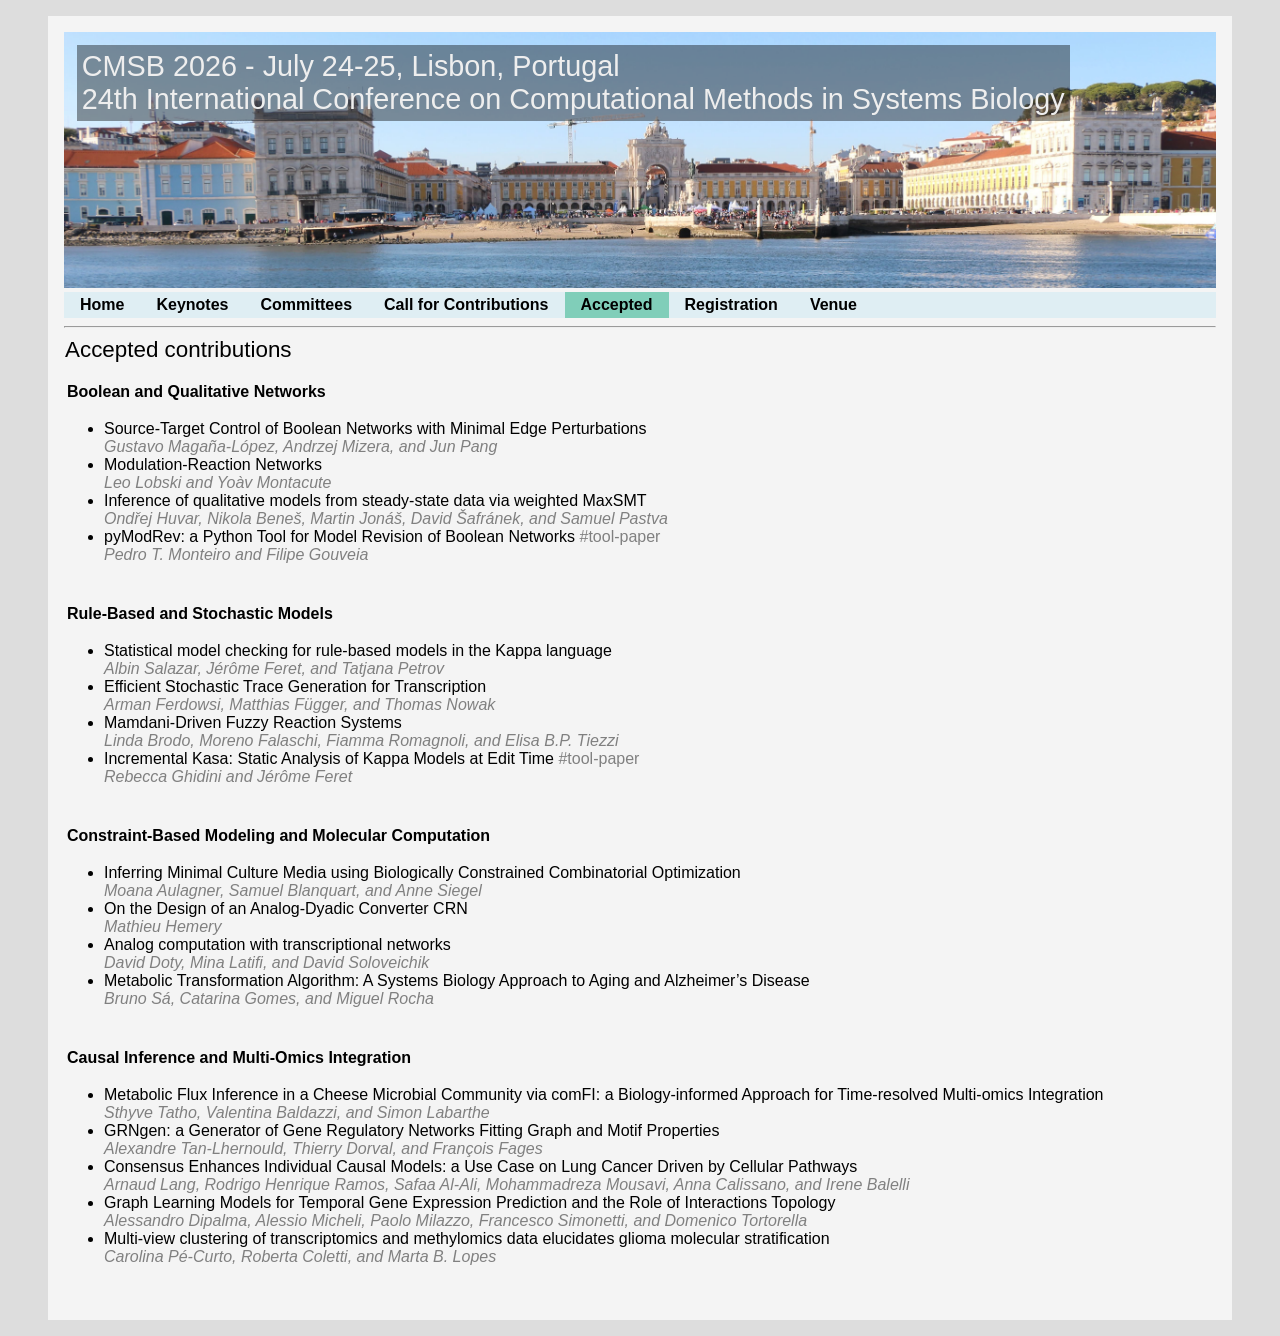
==== accepted.html @ 8c9785f2 "added accepted papers" ====
<!DOCTYPE html>
<html lang="en">
<head>
  <meta http-equiv="Content-Type" content="text/html;charset=utf-8" />
  <title>CMSB 2026, July 24-25, Lisbon, PT</title>
  <link rel="icon" href="favicon.png">
  <link rel="stylesheet" href="https://cdnjs.cloudflare.com/ajax/libs/font-awesome/4.7.0/css/font-awesome.min.css">
  <link rel="stylesheet" href="https://use.fontawesome.com/releases/v5.7.1/css/all.css" integrity="sha384-fnmOCqbTlWIlj8LyTjo7mOUStjsKC4pOpQbqyi7RrhN7udi9RwhKkMHpvLbHG9Sr" crossorigin="anonymous">

  <link rel="stylesheet" type="text/css" href="stylesheet.css" />
</head>

<body>
<div id="container">
<div class="site-header">
	<div class="top-left">CMSB 2026 - July 24-25, Lisbon, Portugal<br>
	24th International Conference on Computational Methods in Systems Biology</div>
  <img class="img-top" src="lisboa.jpg" alt="Lisboa" 
  title="Praça do Comércio and São Jorge Castle, Lisboa - Photo taken by Pedro Monteiro sailing on the Tagus river">
</div>
<div class="topnav responsive" id="myTopnav">
  <a href="index.html" id="home" class="">Home</a>
  <a href="keynotes.html" id="keynotes" class="">Keynotes</a>
  <a href="committees.html" id="committees" class="">Committees</a>
  <a href="submission.html" id="submission" class="">Call for Contributions</a>
  <a href="accepted.html" id="accepted" class="active">Accepted</a>
  <a href="registration.html" id="registration" class="">Registration</a>
  <a href="venue.html" id="venue" class="">Venue</a>
  <a href="javascript:void(0);" class="icon" onclick="menu()"> <i class="fa fa-bars fa-6"></i> </a>
</div>


<hr style="lgray">
<div class="section">Accepted contributions</div>


<p><!-- ------------------------------------------ -->
<b>Boolean and Qualitative Networks</b><br>

<ul>
<li>Source-Target Control of Boolean Networks with Minimal Edge Perturbations<br>
<span class="author">Gustavo Magaña-López, Andrzej Mizera, and Jun Pang</span></li>

<li>Modulation-Reaction Networks<br>
<span class="author">Leo Lobski and Yoàv Montacute</span></li>

<li>Inference of qualitative models from steady-state data via weighted MaxSMT<br>
<span class="author">Ondřej Huvar, Nikola Beneš, Martin Jonáš, David Šafránek, and Samuel Pastva</span></li>

<li>pyModRev: a Python Tool for Model Revision of Boolean Networks <font color="gray">#tool-paper</font><br>
<span class="author">Pedro T. Monteiro and Filipe Gouveia</span></li>
</ul>
</p>



<p><!-- ------------------------------------------ -->
<b>Rule-Based and Stochastic Models</b><br>

<ul>
<li>Statistical model checking for rule-based models in the Kappa language<br>
<span class="author">Albin Salazar, Jérôme Feret, and Tatjana Petrov</span></li>

<li>Efficient Stochastic Trace Generation for Transcription<br>
<span class="author">Arman Ferdowsi, Matthias Függer, and Thomas Nowak</span></li>

<li>Mamdani-Driven Fuzzy Reaction Systems<br>
<span class="author">Linda Brodo, Moreno Falaschi, Fiamma Romagnoli, and Elisa B.P. Tiezzi</span></li>

<li>Incremental Kasa: Static Analysis of Kappa Models at Edit Time <font color="gray">#tool-paper</font><br>
<span class="author">Rebecca Ghidini and Jérôme Feret</span></li>
</ul>
</p>


<p><!-- ------------------------------------------ -->
<b>Constraint-Based Modeling and Molecular Computation</b><br>

<ul>
<li>Inferring Minimal Culture Media using Biologically Constrained Combinatorial Optimization<br>
<span class="author">Moana Aulagner, Samuel Blanquart, and Anne Siegel</span></li>

<li>On the Design of an Analog-Dyadic Converter CRN<br>
<span class="author">Mathieu Hemery</span></li>

<li>Analog computation with transcriptional networks<br>
<span class="author">David Doty, Mina Latifi, and David Soloveichik</span></li>

<li>Metabolic Transformation Algorithm: A Systems Biology Approach to Aging and Alzheimer’s Disease<br>
<span class="author">Bruno Sá, Catarina Gomes, and Miguel Rocha</span></li>
</ul>
</p>


<p><!-- ------------------------------------------ -->
<b>Causal Inference and Multi-Omics Integration</b><br>

<ul>
<li>Metabolic Flux Inference in a Cheese Microbial Community via comFI: a Biology-informed Approach for Time-resolved Multi-omics Integration<br>
<span class="author">Sthyve Tatho, Valentina Baldazzi, and Simon Labarthe</span></li>

<li>GRNgen: a Generator of Gene Regulatory Networks Fitting Graph and Motif Properties</li>
<span class="author">Alexandre Tan-Lhernould, Thierry Dorval, and François Fages</span></li>

<li>Consensus Enhances Individual Causal Models: a Use Case on Lung Cancer Driven by Cellular Pathways</li>
<span class="author">Arnaud Lang, Rodrigo Henrique Ramos, Safaa Al-Ali, Mohammadreza Mousavi, Anna Calissano, and Irene Balelli</span></li>

<li>Graph Learning Models for Temporal Gene Expression Prediction and the Role of Interactions Topology<br>
<span class="author">Alessandro Dipalma, Alessio Micheli, Paolo Milazzo, Francesco Simonetti, and Domenico Tortorella</span></li>

<li>Multi-view clustering of transcriptomics and methylomics data elucidates glioma molecular stratification<br>
<span class="author">Carolina Pé-Curto, Roberta Coletti, and Marta B. Lopes</span></li>
</ul>
</p>



</div> <!-- end div container -->
<script>
function menu() {
    var x = document.getElementById("myTopnav");
    if (x.className === "topnav") {
        x.className += " responsive";
    } else {
        x.className = "topnav";
    }
}
</script>
</body>
</html>
---- stylesheet.css ----
@media screen and (max-width: 1100px) {
  html {font-size:100%;}
}

.center {
  display: block;
  margin-left: auto;
  margin-right: auto;
  width: 15%;
}

a:link, a:visited {
  text-decoration:none;
  color: MidnightBlue;
}

a:hover {
   text-decoration:underline;
   color: MidnightBlue;
}

body {
  margin: 0;
  font-family: Arial, sans-serif;
  text-align: center;
  padding: 1em 0;
  background-color: #ddd;
}

p {
  padding:3px;
}

p.centered {
  text-align: center;
}

hr.lgray {
  color: gray;
  height: 1px;
  background-color: #AAAAAA;
}

a.active {
  color: black;
  background-color:#80CEB9;
}

.section {
  font-family: "Arial Black", Gadget, sans-serif;
  font-size: 2em;
  padding:1px;
  font-size: 140%;
}

.address {
  background-color: #e8f8f5;
  border: 1px solid #ccc;     /* thin grey border */
  border-radius: 4px;         /* slightly rounded corners */
  padding: 0 5px;              /* space inside the box */
}

span.author { /* gray italic non bold */
  color: gray;
  font-style: italic;
  font-weight: normal;
}


/***************** Banner overlay text ********************/

#container {
  text-align: left;
  padding:1.0em;
  margin: 0 auto;
  font-size:100%;
  max-width: 90%;
  position: relative;
  background-color: #f4f4f4;
  font-family: "Lucida Sans Unicode", "Lucida Grande", sans-serif;
}

.img-top {
  width: 100%;
  min-height: 100px;
}

.site-header {
  display: block;
  margin-left: auto;
  margin-right: auto;
  overflow: hidden;
  width: 100%;
  min-height: 100px;
}

.top-left {
  position: absolute;
  font-family: Impact, sans-serif;
  font-size: calc(16px + 1vw);
  background-color: rgba(0, 0, 0, 0.4);
  padding: 5px;
  top: 1em;
  left: 1em;
  color: #eeeeee;
}

/************************ Top nav **************************/

.topnav {
  overflow: hidden;
  background-color: #dfeef3;
}

.topnav a {
  font-weight: bold;
  float: left;
  display: block;
  color: black;
  text-align: center;
  padding: 4px 16px;
  text-decoration: none;
  font-size: 100%;
}

.topnav a:hover {
  color: darkgray;
}

.topnav .icon {
  display: none;
}
@media screen and (max-width: 1100px) {
  .topnav a {display: none;}
  .topnav a.icon {
    font-size:120%;
    float: right;
    display: block;
  }
}
@media screen and (max-width: 1100px) {
  .topnav.responsive {position: relative;}
  .topnav.responsive .icon {
    font-size:120%;
    position: absolute;
    right: 0;
    top: 0;
  }
  .topnav.responsive a {
    float: none;
    display: block;
    line-height:200%;
    text-align: left;
  }
}
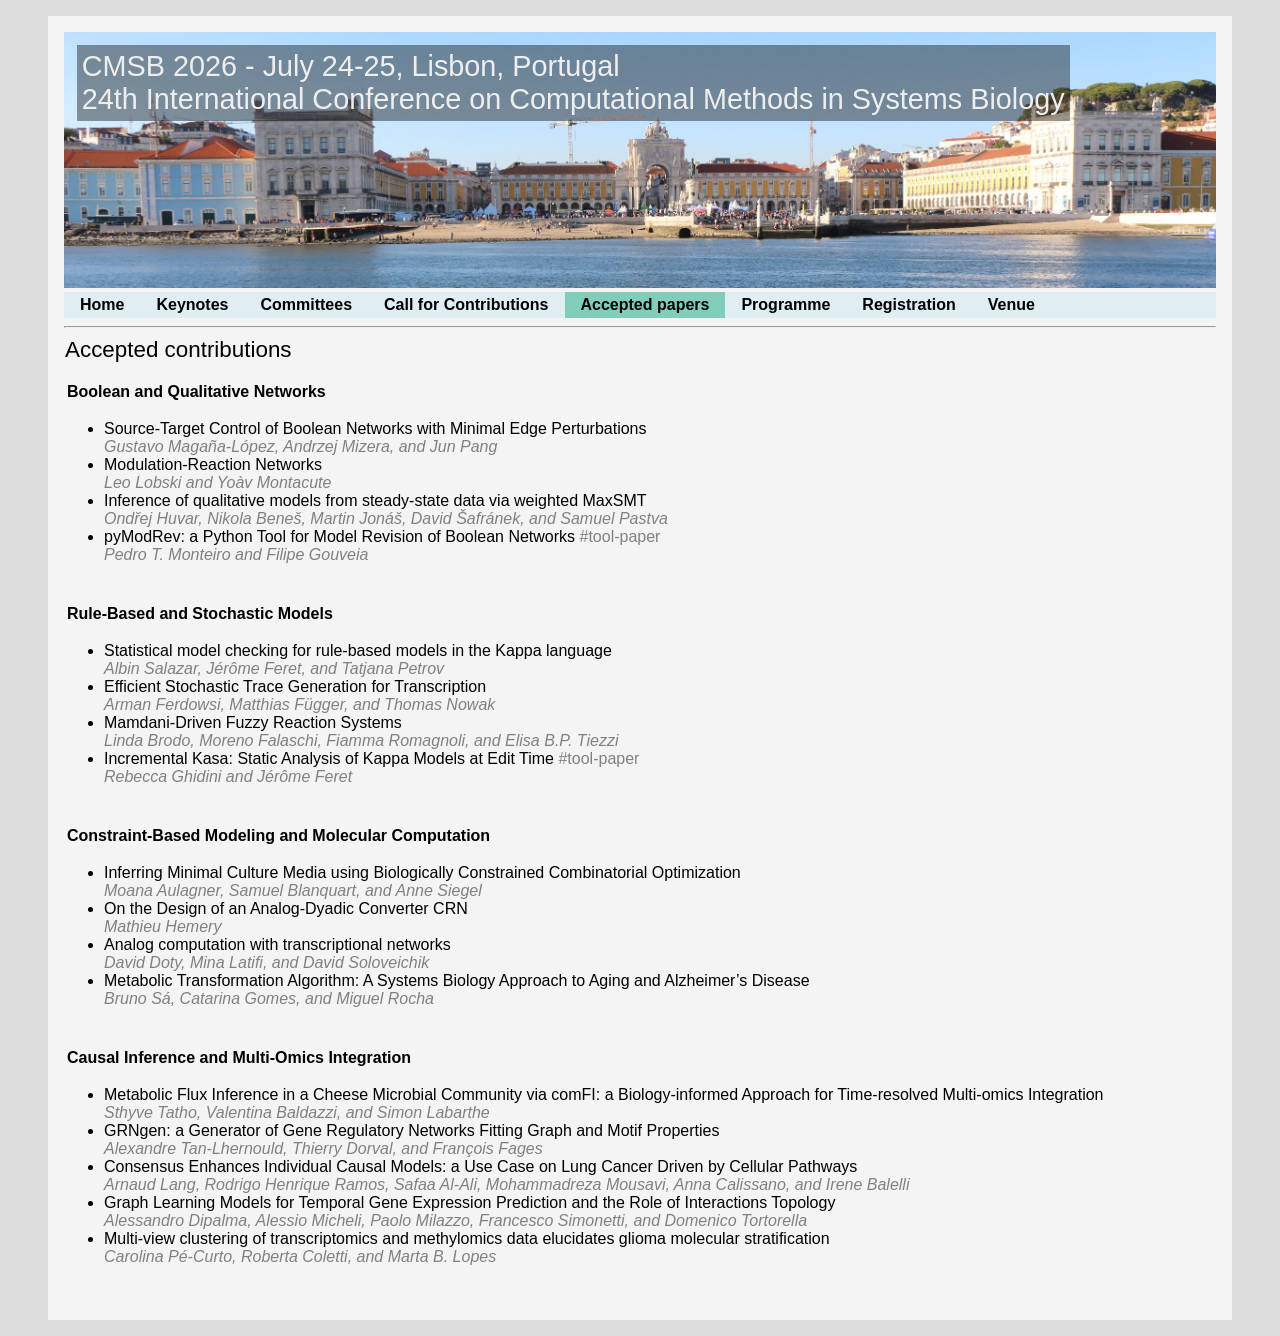
==== commit 25a122d8: "programme" ====
--- a/accepted.html
+++ b/accepted.html
@@ -23,7 +23,8 @@
   <a href="keynotes.html" id="keynotes" class="">Keynotes</a>
   <a href="committees.html" id="committees" class="">Committees</a>
   <a href="submission.html" id="submission" class="">Call for Contributions</a>
-  <a href="accepted.html" id="accepted" class="active">Accepted</a>
+  <a href="accepted.html" id="accepted" class="active">Accepted papers</a>
+  <a href="programme.html" id="programme" class="">Programme</a>
   <a href="registration.html" id="registration" class="">Registration</a>
   <a href="venue.html" id="venue" class="">Venue</a>
   <a href="javascript:void(0);" class="icon" onclick="menu()"> <i class="fa fa-bars fa-6"></i> </a>
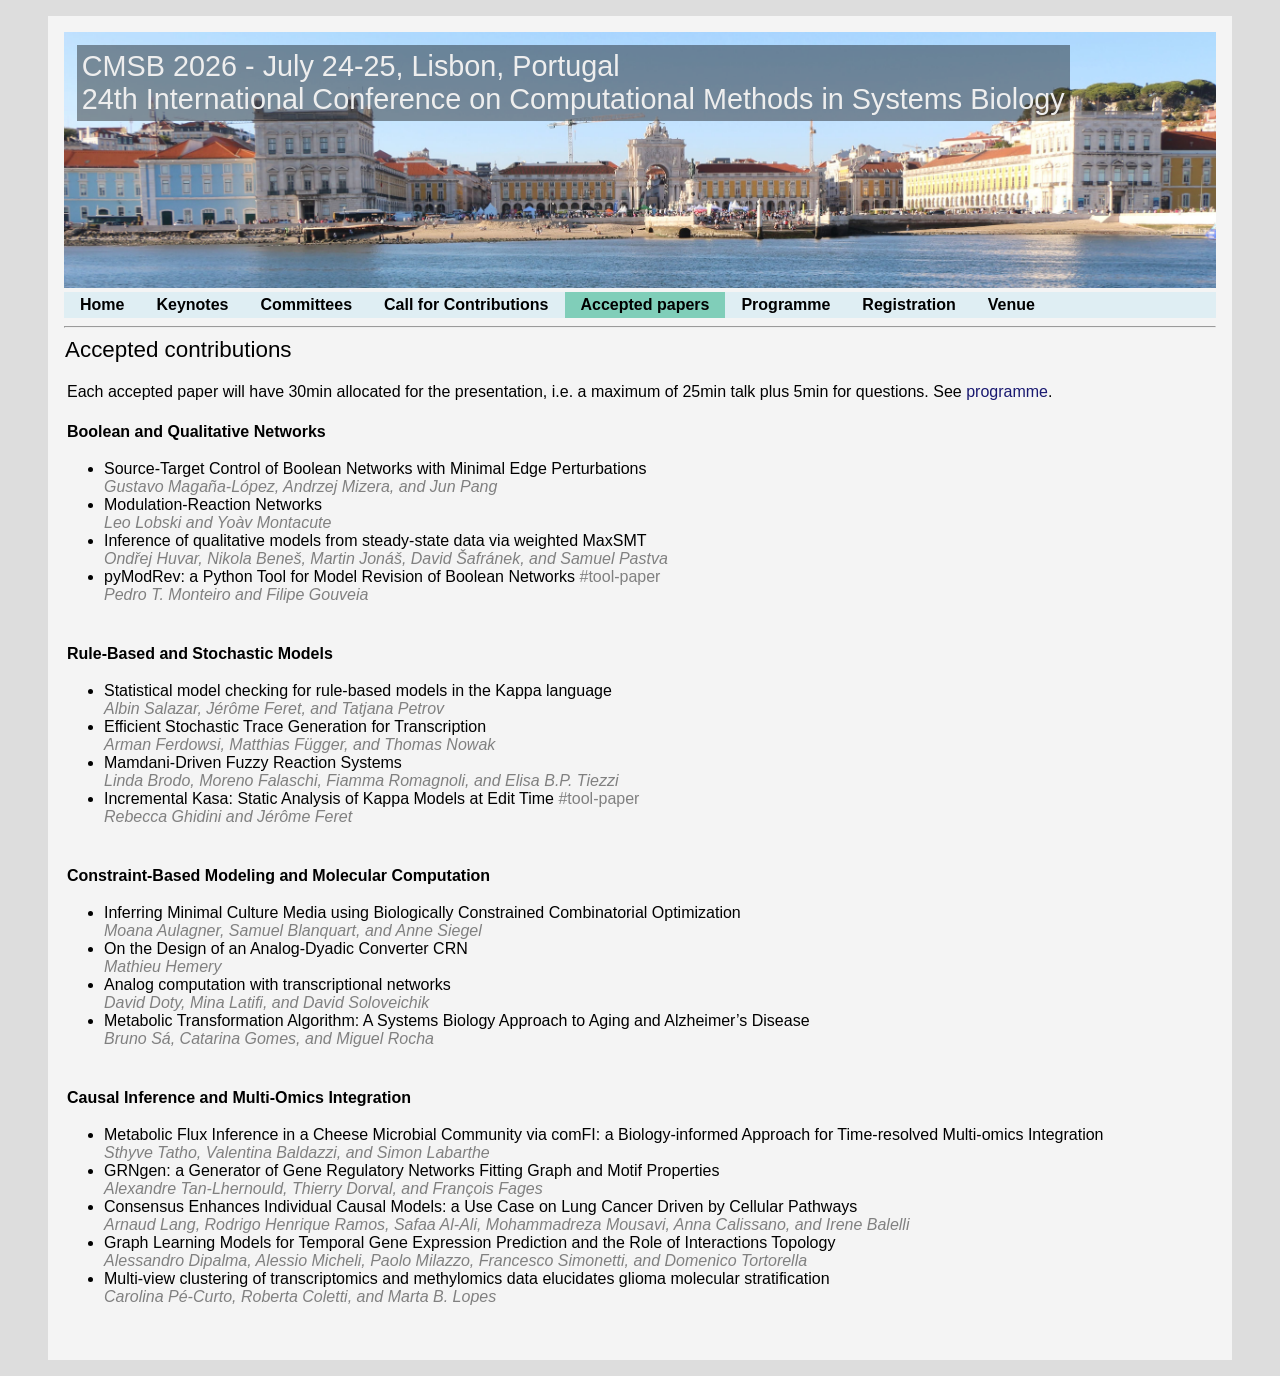
==== commit ac484e5e: "talk duration" ====
--- a/accepted.html
+++ b/accepted.html
@@ -34,6 +34,10 @@
 <hr style="lgray">
 <div class="section">Accepted contributions</div>
 
+<p>
+Each accepted paper will have 30min allocated for the presentation,
+i.e. a maximum of 25min talk plus 5min for questions. See <a href="programme.html">programme</a>.
+</p>
 
 <p><!-- ------------------------------------------ -->
 <b>Boolean and Qualitative Networks</b><br>
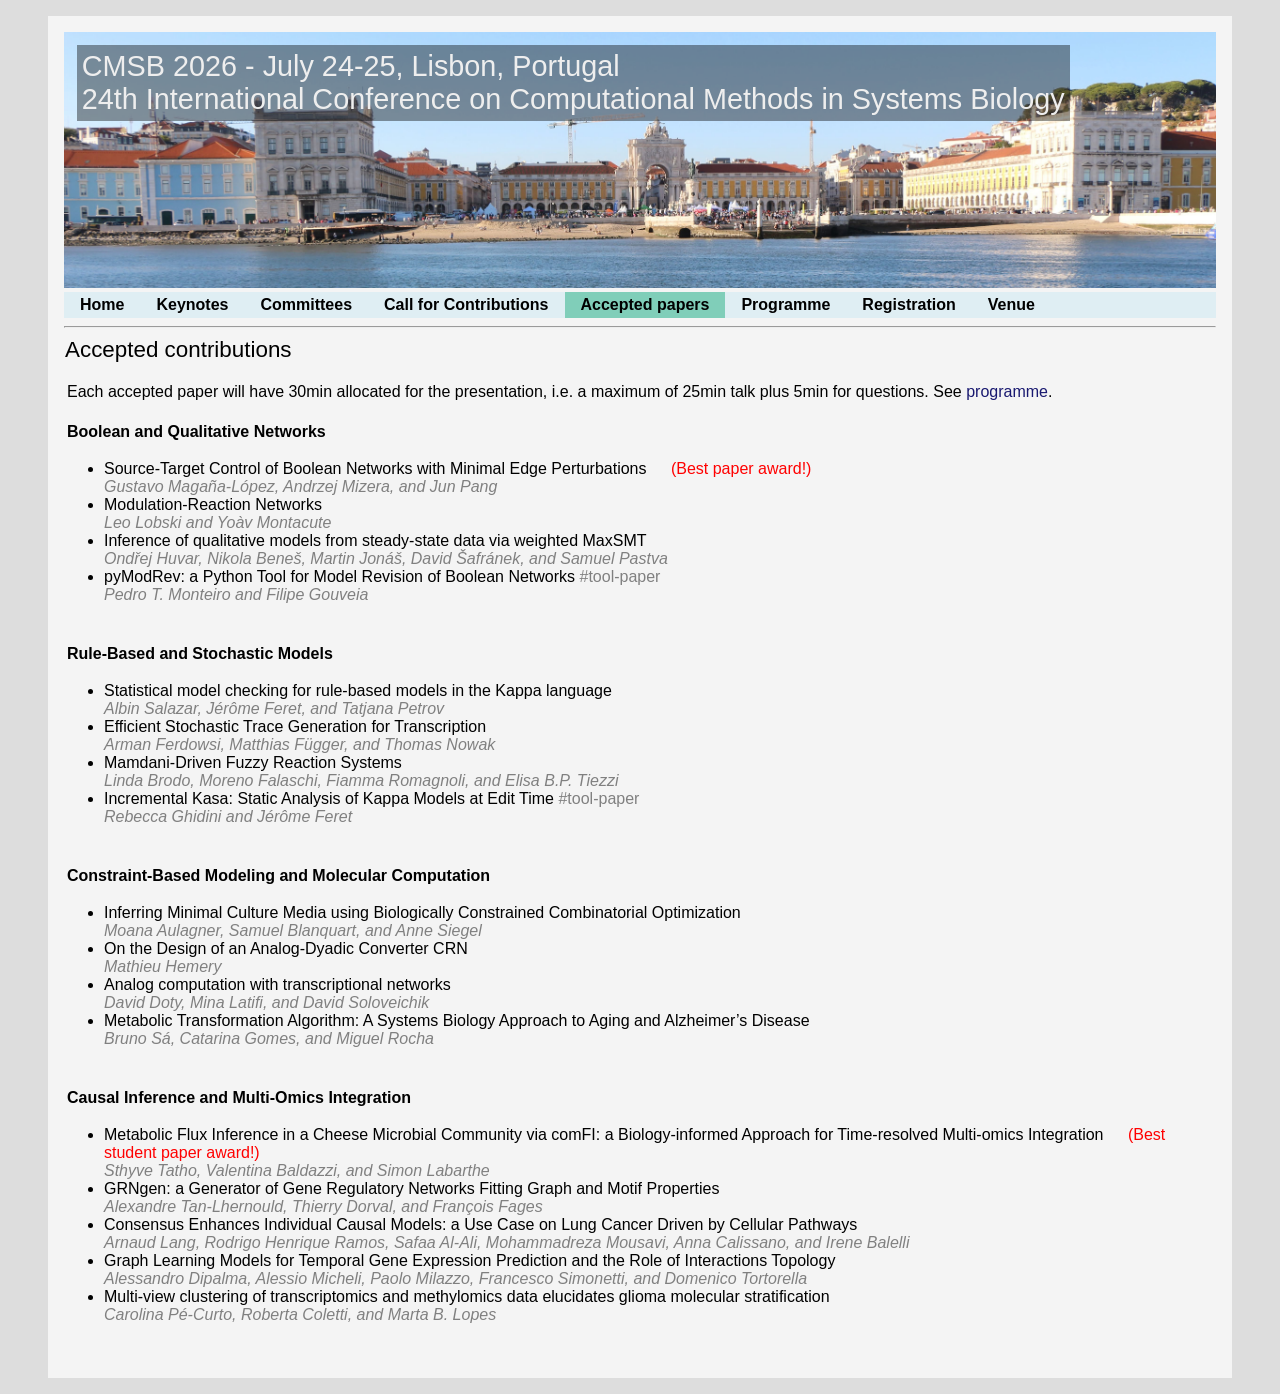
==== commit 6ee59379: "awards" ====
--- a/accepted.html
+++ b/accepted.html
@@ -43,7 +43,7 @@
 <b>Boolean and Qualitative Networks</b><br>
 
 <ul>
-<li>Source-Target Control of Boolean Networks with Minimal Edge Perturbations<br>
+<li>Source-Target Control of Boolean Networks with Minimal Edge Perturbations <font color="red" style="padding:20px;">(Best paper award!)</font><br>
 <span class="author">Gustavo Magaña-López, Andrzej Mizera, and Jun Pang</span></li>
 
 <li>Modulation-Reaction Networks<br>
@@ -101,7 +101,7 @@
 <b>Causal Inference and Multi-Omics Integration</b><br>
 
 <ul>
-<li>Metabolic Flux Inference in a Cheese Microbial Community via comFI: a Biology-informed Approach for Time-resolved Multi-omics Integration<br>
+<li>Metabolic Flux Inference in a Cheese Microbial Community via comFI: a Biology-informed Approach for Time-resolved Multi-omics Integration <font color="red" style="padding:20px;">(Best student paper award!)</font><br>
 <span class="author">Sthyve Tatho, Valentina Baldazzi, and Simon Labarthe</span></li>
 
 <li>GRNgen: a Generator of Gene Regulatory Networks Fitting Graph and Motif Properties</li>
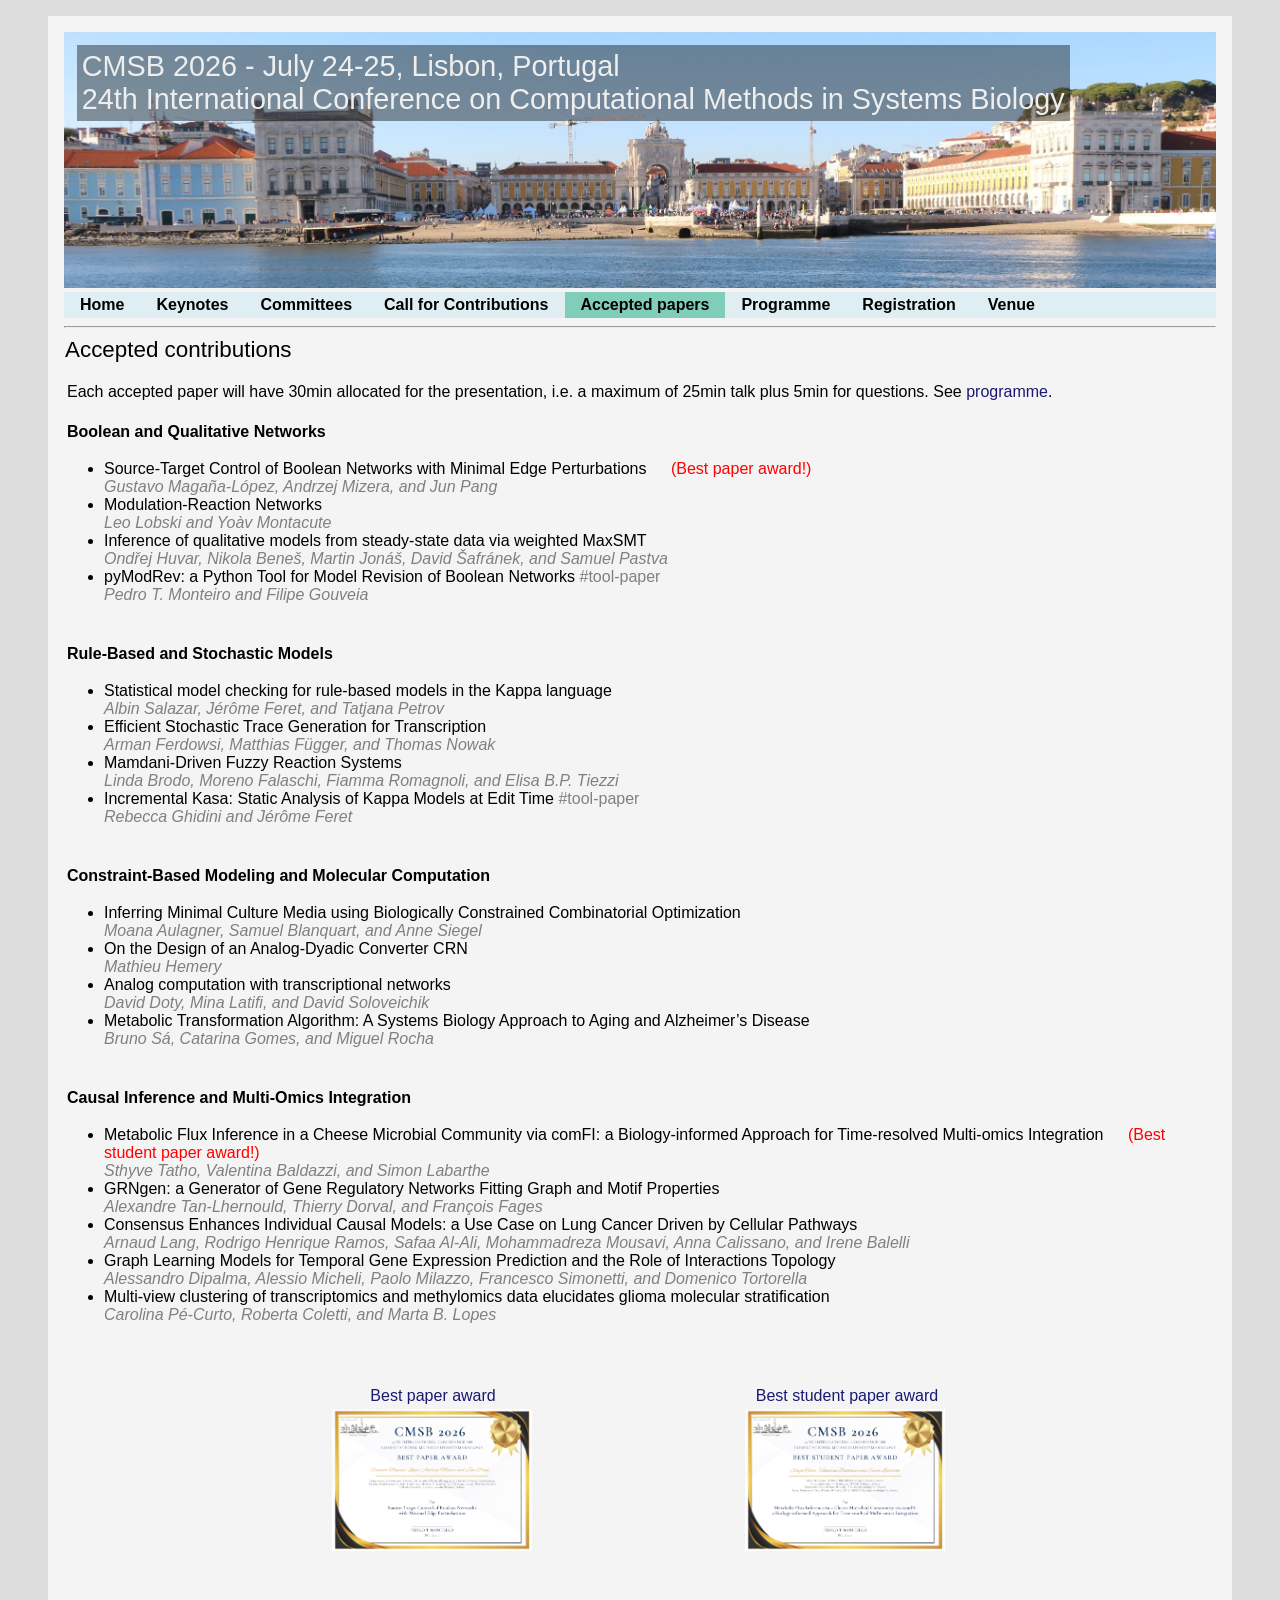
==== commit 24cbbca5: "best paper awards" ====
--- a/accepted.html
+++ b/accepted.html
@@ -118,7 +118,26 @@
 </ul>
 </p>
 
-
+<p>
+<table border=0 width="90%" align="center">
+<tr>
+<td width="20%">&nbsp;</td>
+<td align="center">
+  <a href="PaperAward.pdf">Best paper award</a></td>
+<td width="20%">&nbsp;</td>
+<td align="center">
+  <a href="StudentPaperAward.pdf">Best student paper award</a></td>
+<td width="20%">&nbsp;</td>
+</tr>
+<tr>
+<td width="20%">&nbsp;</td>
+<td><img style="max-width:200px;" src="PaperAward.png" alt="Best Paper Award"/></td>
+<td width="20%">&nbsp;</td>
+<td><img style="max-width:200px;" src="StudentPaperAward.png" alt="Best Student Paper Award"/></td>
+<td width="20%">&nbsp;</td>
+</tr>
+</table>
+</p>
 
 </div> <!-- end div container -->
 <script>
